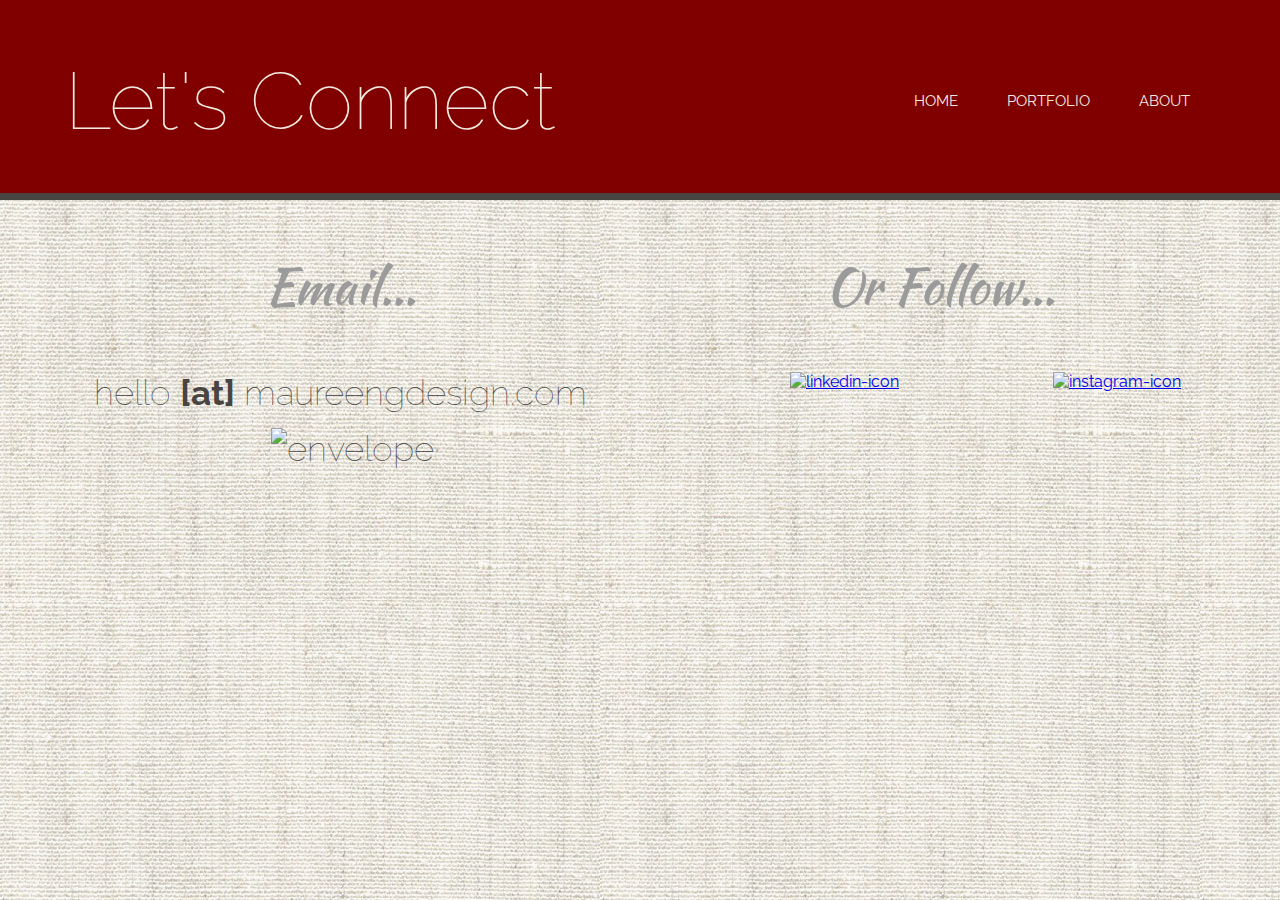
==== pages/contact/index.html @ 9f5a0972 "Creating website repository for maureengdesign.com files on github, making into free website" ====
<!doctype html>
<html lang="en">
    <head>
        <meta charset="utf-8">
        <title>Contact | Portfolio</title>
        <style>
          body {
            background-image: url("../../img/linen-two.jpg");
            background-repeat: repeat;
            background-color: #f1ebe2;
            }
          </style>

<!--Fonts and Stylesheets-->

        <link rel="stylesheet" href="../../css/normalize.css">
        <link rel="stylesheet" href="../../css/main.css">
        <link href="https://fonts.googleapis.com/css2?family=Raleway:wght@300;500&display=swap" rel="stylesheet" type="text/css">
        <link href="https://fonts.googleapis.com/css2?family=Kaushan+Script&display=swap" rel="stylesheet" type="text/css">
      </head>
        <body>
          <main id="contact">

<!--Top section with nav-->

            <header>
              <div class="full-width">
                  <div class="half-width">
                      <h1>Let's Connect</h1>
                  </div>
                  <div class="half-width">
                    <nav>
                      <ul>
                         <li><a href="../../index.html">Home</a></li>
                         <li><a href="../portfolio/index.html">Portfolio</a></li>
                         <li><a href="../about/index.html">About</a></li>
                     </ul>
                   </nav>
                 </div>
               </div>
             </header>

<!--email response link-->

            <div class="full-width">
                <div class="half-width">
                    <h3>Email...</h3>
                    <h2>hello <span>[at]</span> maureengdesign.com
                      <img src="../../img/email.jpg" alt="envelope"/>
                    </h2>

<!--Social Media Links-->

                </div>
                <div class="half-width">
                    <h3>Or Follow...</h3>
                    <a href="https://www.linkedin.com/in/maureen-gamradt-5895661b9?trk=people-guest_people_search-card"><img src="../../img/linkedin.jpg" alt="linkedin-icon"/></a>
                    <a href="https://www.instagram.com/javajive365/"><img src="../../img/instagram.jpg" alt="instagram-icon"/></a>
                </div>
            </div>
        </main>
    </body>
</html>
---- css/main.css ----
/***** BASE STYLES *****/

body {
    font-family: 'Raleway', sans-serif;
  }


/***** GRID *****/

.full-width {
    margin: 0 auto;
    overflow: auto;
    width: 1200px;
  }
.half-width {
    float: left;
    width: 600px;
}
.third-width {
    float: left;
    width: 400px;
}

/***** HEADER *****/

/***** top section with nav *****/

#home header {
  background-color: #800000;
  background-size: cover;
  border-bottom: 7px solid #474441;
  height: 200px;
  padding: 0;
}

#home header h1 {
    color: #f1ebe2;
    font-size:40px;
    font-weight: lighter;
    padding: 20px 0 90px 50px;
}
nav {
    float: right;
    padding-top: 75px;
    padding-right: 50px;
}
nav ul li{
    display: inline-block;
}
nav ul li a {
    color: #f1ebe2;
    font-size: 15px;
    padding-left: 45px;
    text-decoration: none;
    text-transform: uppercase;
}

/***** mission statement *****/

#home h2 {
    clear: both;
    color: #9b9b9b;
    font-family: 'Kaushan Script', cursive;
    font-size: 70px;
    font-weight: lighter;
    line-height: 85px;
    padding: 40px 0 20px 25px;
    text-align: center;
}
#home h2 span {
    color: #474441;
}

#home  h3 {
    color: #474441;
    font-size: 25px;
    margin: 0 auto;
    text-align: center;
}

/***** ABOUT *****/

/***** top section with nav *****/

#about header {
    background-color: #800000;
    background-size: cover;
    border-bottom: 7px solid #474441;
    height: 200px;
    padding: 0;
}

#about h1 {
  clear: both;
  color: #f1ebe2;
  font-size: 80px;
  font-weight: lighter;
  padding: 0px 0 100px 50px;
  text-align: left;
}

/***** picture and about *****/

#about p {
    color: #474441;
    font-size: 20px;
    line-height: 37px;
    padding-left:50px ;
    padding-right: 50px;
    text-align: justify;
}
#about img {
    border-radius: 50%;
    float: left;
    height: 200px;
    width: 175px;
    margin-right: 20px;
}

/***** PORTFOLIO GALLERY *****/

/***** top section with nav *****/

#portfolio  header {
    background-color: #800000;
    background-size: cover;
    border-bottom: 7px solid #474441;
    height: 200px;
    padding: 0;
 }

 #portfolio h1 {
     clear: both;
     color: #f1ebe2;
     font-size: 80px;
     font-weight: lighter;
     padding: 0px 0 100px 50px;
     text-align: left;
}

/***** main section with gallery *****/

#portfolio h2 {
    color: #474441;
    font-family: 'Kaushan Script', cursive;
    font-size: 30px;
    padding-top: 25px;
}
#portfolio h2 span {
    font-family: 'Raleway', sans-serif;
    font-style: italic;
    font-size: 15px;
}

 #portfolio img {
    padding: 25px 50px 25px;
    vertical-align: middle;
 }

 body {
    margin: 0;
 }

 * {
    box-sizing: border-box;
 }

 /* Position the image container (needed to position the left and right arrows) */
 .container {
    position: relative;
 }

 /* Hide the images by default */
 .mySlides {
    display: none;
 }

 /* Add a pointer when hovering over the thumbnail images */
 .cursor {
    cursor: pointer;
 }

 /* Next & previous buttons */
 .prev,
 .next {
      cursor: pointer;
      position: absolute;
      top: 40%;
      width: auto;
      padding: 16px;
      margin-top: -50px;
      color: #474441;
      font-weight: bold;
      font-size: 20px;
      border-radius: 0 3px 3px 0;
      user-select: none;
      webkit-user-select: none;
 }

 /* Position the "next button" to the right */
 .next {
      right: 0;
      border-radius: 3px 0 0 3px;
 }

 /* On hover, add a black background color with a little bit see-through */
 .prev:hover,
 .next:hover {
      background-color: rgba(0, 0, 0, 0.8);
      color: #f1ebe2;
 }


 /* Number text (1/3 etc) */
 .numbertext {
      color: #f2f2f2;
      font-size: 12px;
      padding: 8px 12px;
      position: absolute;
      top: 0;
 }

 /* Container for image text */
 .caption-container {
      font-family: 'Kaushan Script', cursive;
      font-size: 25px;
      text-align: center;
      background-color: #800000;
      padding: 2px 16px;
      color: #f1ebe2;
 }

 .caption-container span {
       font-family: 'Raleway', sans-serif;
       font-style: italic;
       font-size: 15px;
 }

 .row:after {
       content: "";
       display: table;
       clear: both;
 }

 /* Six columns side by side */
 .column {
       float: left;
       width: 16.66%;
 }

 /* Add a transparency effect for thumnbail images */
 .demo {
      opacity: 0.6;
 }

 .active,
 .demo:hover {
      opacity: 1;
 }


/***** CONTACT PAGE *****/

/***** top section with nav *****/

#contact header {
    background-color: #800000;
    background-size: cover;
    border-bottom: 7px solid #474441;
    height: 200px;
    padding: 0;
}

#contact h1 {
      clear: both;
      color: #f1ebe2;
      font-size: 80px;
      font-weight: lighter;
      padding: 0px 0 100px 25px;
      text-align: left;
}

/***** links for email and social media *****/

#contact h3 {
      color: #9b9b9b;
      font-family: 'Kaushan Script', cursive;
      font-size: 50px;
      font-weight: lighter;
      text-align: center;
}

h2 {
      color: #474441;
      font-size: 35px;
      font-weight: lighter;
      text-align: center;
      align: center;
}

h2 img {
      padding-right: 125px;
      padding-top: 15px;
}
h2 span {
      font-size: 40;
      font-weight: bold;
}

#contact img{
      padding-left: 150px;
}
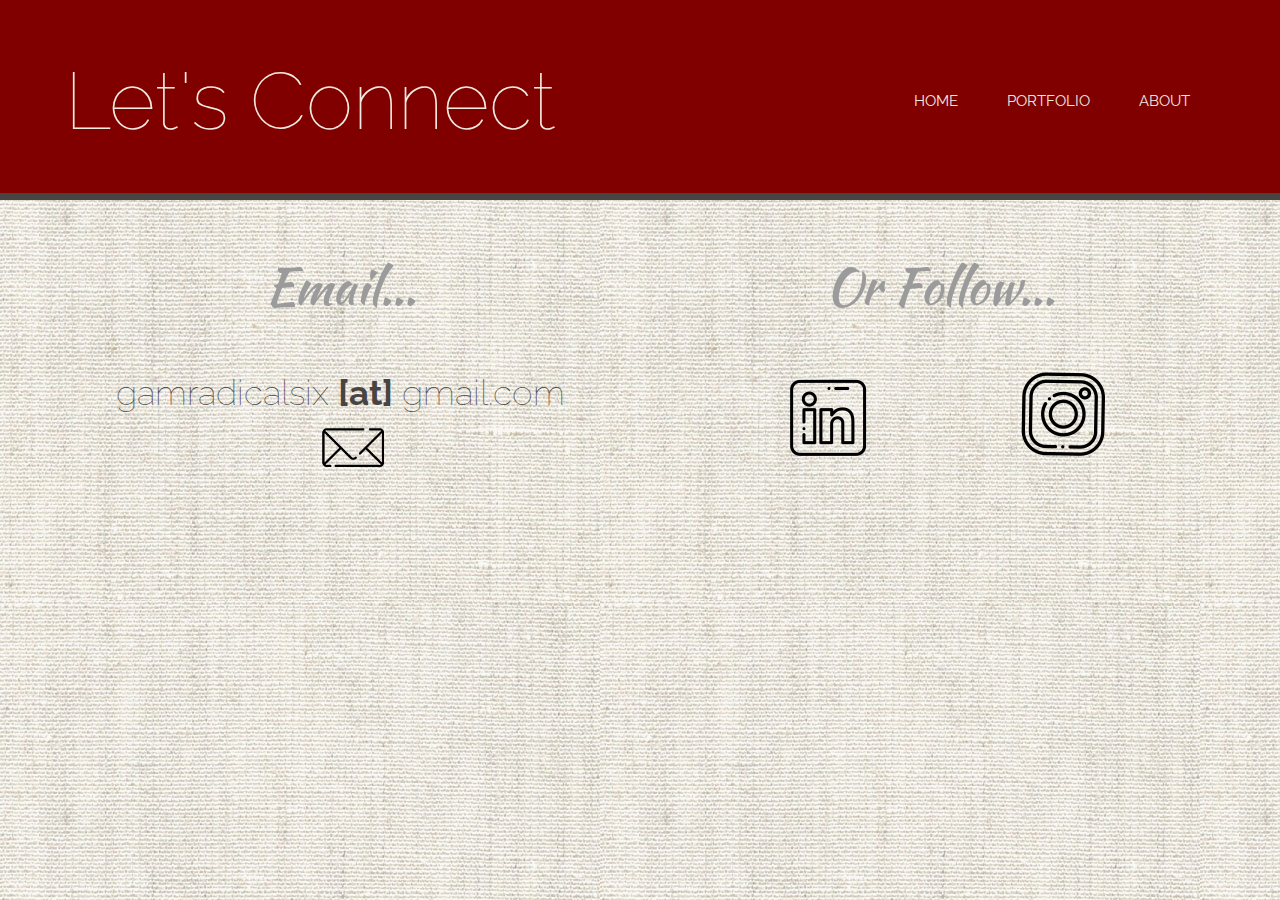
==== commit df92ef2f: "Changed .jpg to .png for icons in HTML" ====
--- a/pages/contact/index.html
+++ b/pages/contact/index.html
@@ -45,8 +45,8 @@
             <div class="full-width">
                 <div class="half-width">
                     <h3>Email...</h3>
-                    <h2>hello <span>[at]</span> maureengdesign.com
-                      <img src="../../img/email.jpg" alt="envelope"/>
+                    <h2>gamradicalsix <span>[at]</span> gmail.com
+                      <img src="../../img/email.png" alt="envelope"/>
                     </h2>
 
 <!--Social Media Links-->
@@ -54,8 +54,8 @@
                 </div>
                 <div class="half-width">
                     <h3>Or Follow...</h3>
-                    <a href="https://www.linkedin.com/in/maureen-gamradt-5895661b9?trk=people-guest_people_search-card"><img src="../../img/linkedin.jpg" alt="linkedin-icon"/></a>
-                    <a href="https://www.instagram.com/javajive365/"><img src="../../img/instagram.jpg" alt="instagram-icon"/></a>
+                    <a href="https://www.linkedin.com/in/maureen-gamradt-5895661b9?trk=people-guest_people_search-card"><img src="../../img/linkedin.png" alt="linkedin-icon"/></a>
+                    <a href="https://www.instagram.com/javajive365/"><img src="../../img/instagram.png" alt="instagram-icon"/></a>
                 </div>
             </div>
         </main>
